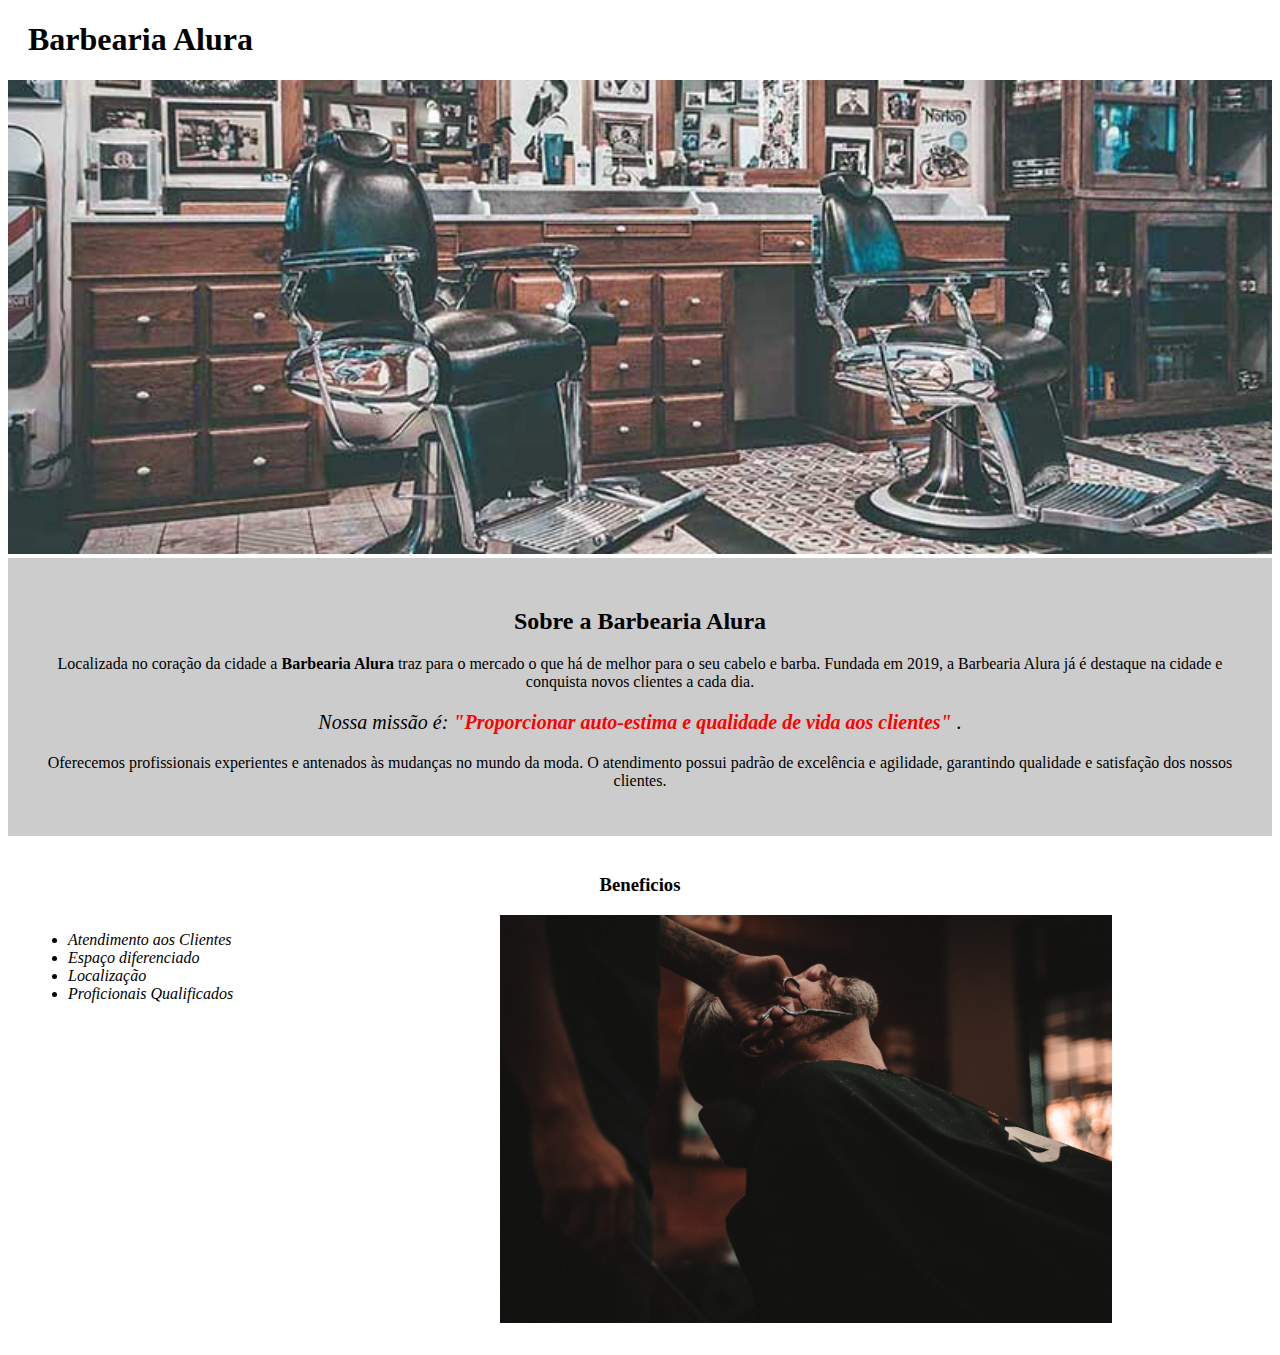
==== Barbearia Alura/index.html @ b7433da6 "Curso html- parte-1" ====
<!DOCTYPE html>
<html lang="pt-br">

<head>
    <meta charset="UTF-8">
    <title>Barbearia Alura</title>
    <link rel="stylesheet" href="style.css">
</head>

<body>
    <header>
    <h1 class="titulo">Barbearia Alura </h1>  
    </header>
    <img id="banner" src="banner.jpg" alt="">
    <div class="principal">
        <h2 class="titulo-centralizado">Sobre a Barbearia Alura</h2>

        <p>Localizada no coração da cidade a <strong>Barbearia Alura </strong> traz para o mercado o que há de melhor
            para o
            seu cabelo e barba.
            Fundada em 2019, a Barbearia Alura já é destaque na cidade e conquista novos clientes a cada dia.</p>

        <p id="missao"><em>Nossa missão é:<strong> "Proporcionar auto-estima e qualidade de vida aos clientes"
                </strong>.</em></p>

        <p>Oferecemos profissionais experientes e antenados às mudanças no mundo da moda. O atendimento possui padrão de
            excelência e agilidade, garantindo qualidade e satisfação dos nossos clientes.</p>
    </div>

    <div class="beneficios">
        <h3 class="titulo-centralizado">Beneficios</h3>

        <ul>
            <li class="itens">Atendimento aos Clientes</li>
            <li class="itens">Espaço diferenciado</li>
            <li class="itens">Localização</li>
            <li class="itens">Proficionais Qualificados</li>
        </ul>

        <img class="imagembeneficios" src="beneficios.jpg" alt="">
    </div>

</body>

</html>
---- Barbearia Alura/style.css ----
.principal {
    background: #cccccc;
    padding: 30px;
}
.titulo{
    padding-left: 20px;
}

#banner{
    width: 100%;
}
.titulo-centralizado{
    text-align: center;
}

p {
    text-align: center;
}
#missao{
    font-size: 20px;
}

em strong {
    color: red;
}
.itens{
    font-style: italic;
}
.beneficios{
    background: white;
    padding: 20px;
}

ul{
    display:inline-block ;
    vertical-align: top;
    width: 20%;
    margin-right: 15%;
}
.imagembeneficios{
    width: 50%;
}
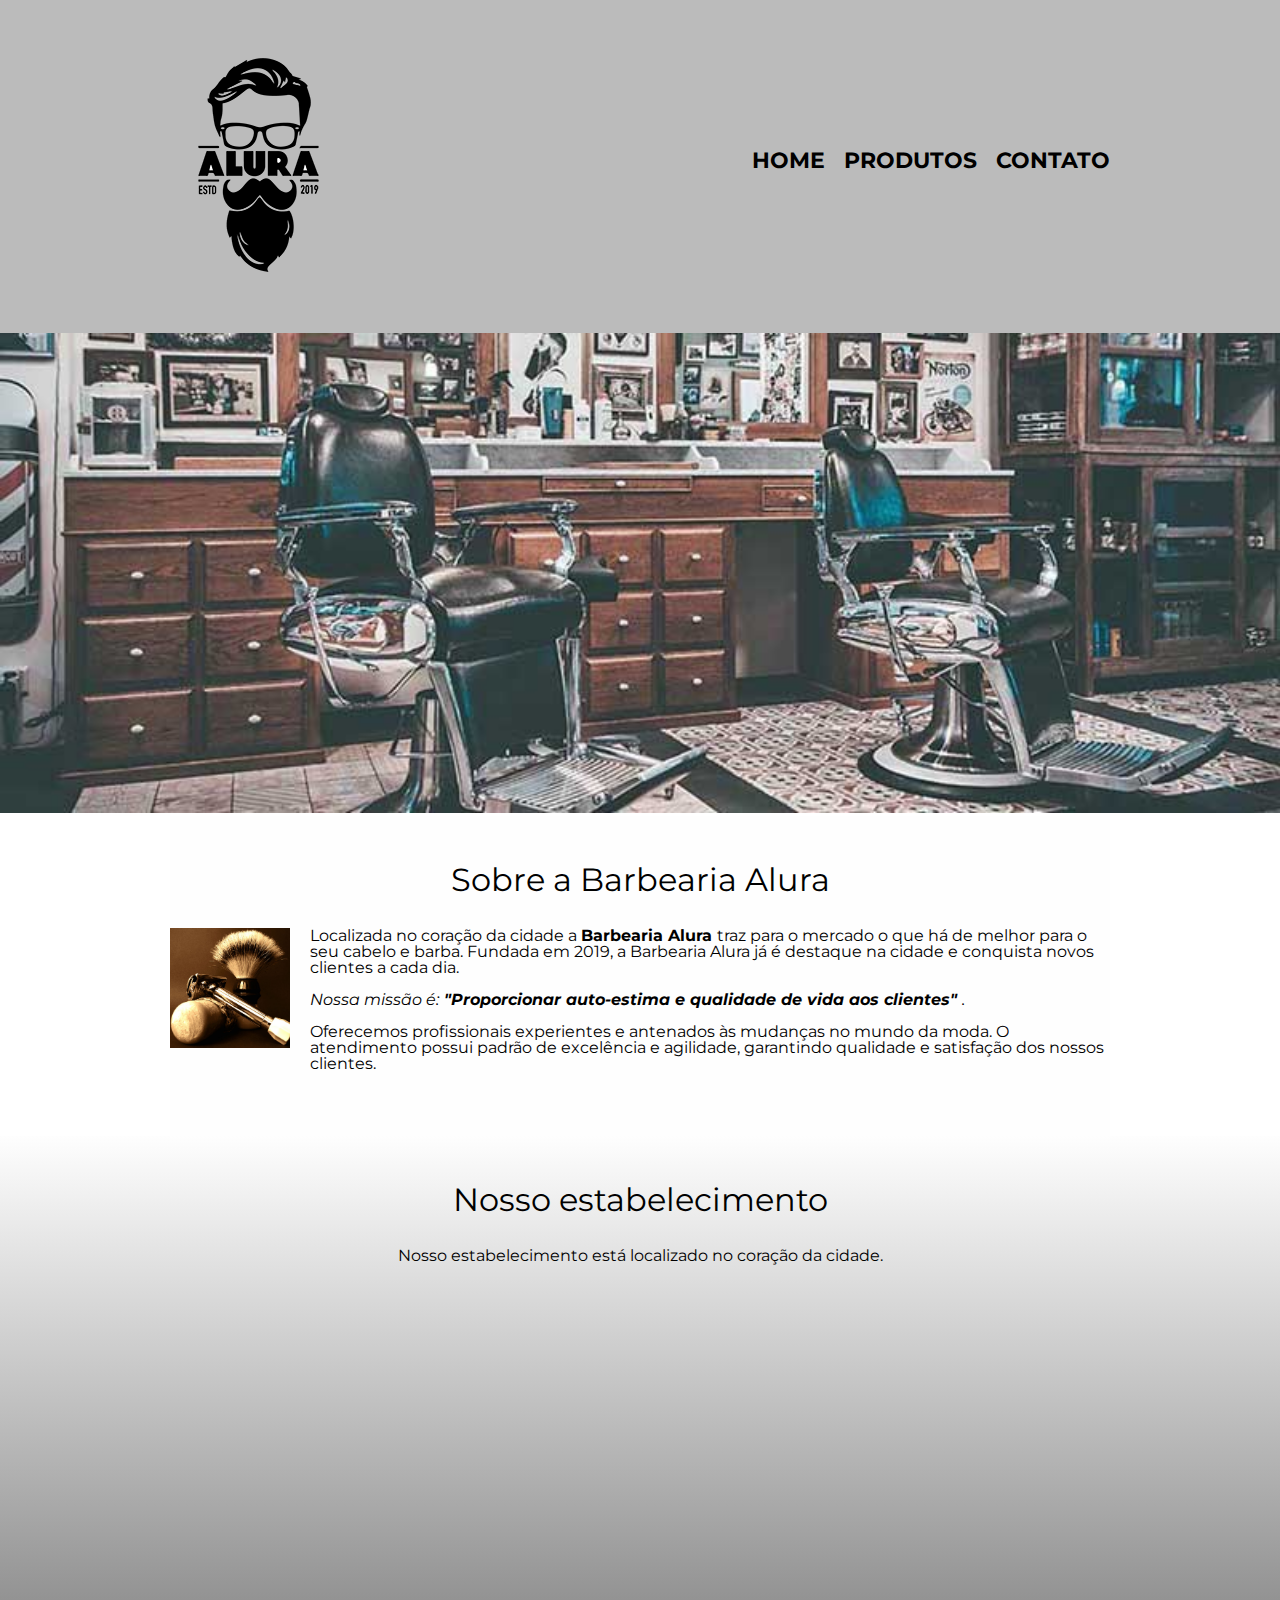
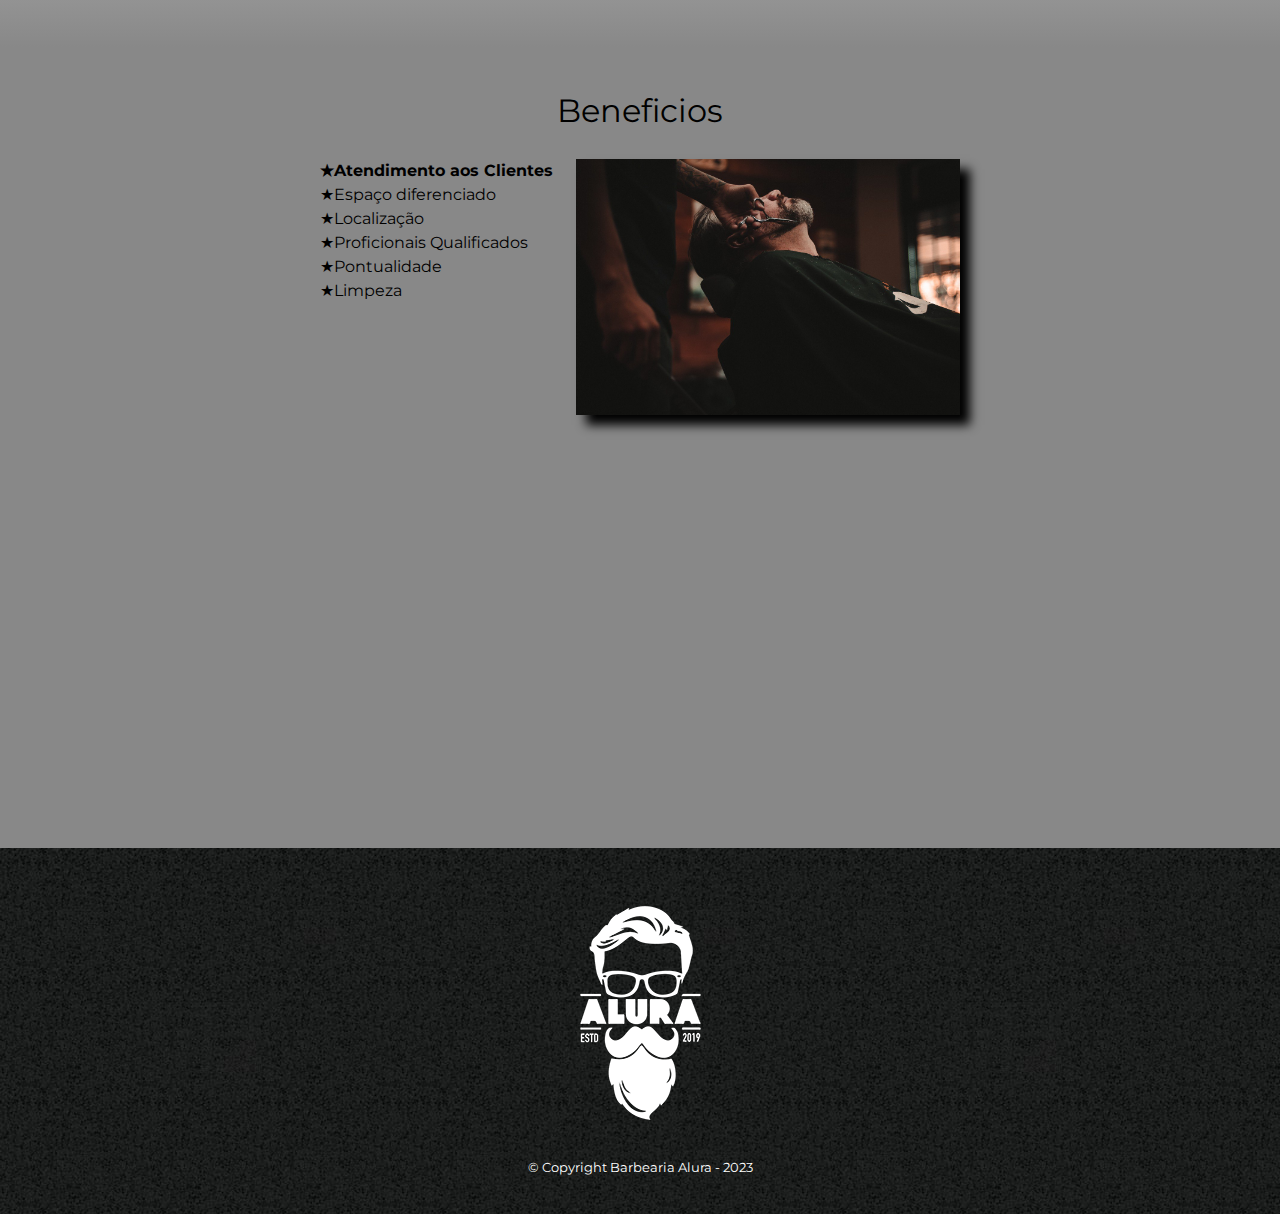
==== commit de42472a: "parte 3 e 4" ====
--- a/Barbearia Alura/index.html
+++ b/Barbearia Alura/index.html
@@ -3,42 +3,88 @@
 
 <head>
     <meta charset="UTF-8">
+    <meta name="viewport" content="width=device-width">
     <title>Barbearia Alura</title>
+    <link rel="stylesheet" href="reset.css">
     <link rel="stylesheet" href="style.css">
+    <link href="https://fonts.googleapis.com/css?family=Montserrat&display=swap" rel="stylesheet">
+
 </head>
 
 <body>
     <header>
-    <h1 class="titulo">Barbearia Alura </h1>  
+        <header>
+            <div class="caixa">
+                <h1><img src="logo.png" alt="Logo da Barbearia Alura"></h1>
+                <nav>
+                    <ul class="navegacao">
+                        <li><a href="index.html">Home</a></li>
+                        <li><a href="produtos.html">Produtos</a></li>
+                        <li><a href="contato.html">Contato</a></li>
+                    </ul>
+                </nav>
+            </div>
+        </header>
     </header>
-    <img id="banner" src="banner.jpg" alt="">
-    <div class="principal">
-        <h2 class="titulo-centralizado">Sobre a Barbearia Alura</h2>
 
-        <p>Localizada no coração da cidade a <strong>Barbearia Alura </strong> traz para o mercado o que há de melhor
-            para o
-            seu cabelo e barba.
-            Fundada em 2019, a Barbearia Alura já é destaque na cidade e conquista novos clientes a cada dia.</p>
+    <img class="banner" src="banner.jpg" alt="">
 
-        <p id="missao"><em>Nossa missão é:<strong> "Proporcionar auto-estima e qualidade de vida aos clientes"
-                </strong>.</em></p>
+    <main>
+        <section class="principal">
+            <h2 class="titulo-principal">Sobre a Barbearia Alura</h2>
 
-        <p>Oferecemos profissionais experientes e antenados às mudanças no mundo da moda. O atendimento possui padrão de
-            excelência e agilidade, garantindo qualidade e satisfação dos nossos clientes.</p>
-    </div>
+            <img class="utensilios" src="utensilios.jpg" alt="utensilios de barbeiro">
 
-    <div class="beneficios">
-        <h3 class="titulo-centralizado">Beneficios</h3>
+            <p>Localizada no coração da cidade a <strong>Barbearia Alura </strong> traz para o mercado o que há de
+                melhor
+                para o
+                seu cabelo e barba.
+                Fundada em 2019, a Barbearia Alura já é destaque na cidade e conquista novos clientes a cada dia.</p>
 
-        <ul>
-            <li class="itens">Atendimento aos Clientes</li>
-            <li class="itens">Espaço diferenciado</li>
-            <li class="itens">Localização</li>
-            <li class="itens">Proficionais Qualificados</li>
-        </ul>
+            <p id="missao"><em>Nossa missão é:<strong> "Proporcionar auto-estima e qualidade de vida aos clientes"
+                    </strong>.</em></p>
 
-        <img class="imagembeneficios" src="beneficios.jpg" alt="">
-    </div>
+            <p>Oferecemos profissionais experientes e antenados às mudanças no mundo da moda. O atendimento possui
+                padrão de
+                excelência e agilidade, garantindo qualidade e satisfação dos nossos clientes.</p>
+        </section>
+
+        <section class="mapa">
+            <h3 class="titulo-principal">Nosso estabelecimento</h3>
+            <p>Nosso estabelecimento está localizado no coração da cidade.</p>
+            <div class="mapa-2">
+                <iframe
+                    src="https://www.google.com/maps/embed?pb=!1m18!1m12!1m3!1d3656.448598130907!2d-46.634653385542414!3d-23.588239368469353!2m3!1f0!2f0!3f0!3m2!1i1024!2i768!4f13.1!3m3!1m2!1s0x94ce5a2b2ed7f3a1%3A0xab35da2f5ca62674!2sCaelum%20-%20Escola%20de%20Tecnologia!5e0!3m2!1spt-BR!2sbr!4v1580916426151!5m2!1spt-BR!2sbr"
+                    width="100%" height="300" frameborder="0" style="border:0;" allowfullscreen=""></iframe>
+            </div>
+
+        </section>
+
+        <section class="beneficios">
+            <h3 class="titulo-principal">Beneficios</h3>
+
+            <div class="conteudo">
+                <ul class="lista-beneficios">
+                    <li class="itens">Atendimento aos Clientes</li>
+                    <li class="itens">Espaço diferenciado</li>
+                    <li class="itens">Localização</li>
+                    <li class="itens">Proficionais Qualificados</li>
+                    <li class="itens">Pontualidade</li>
+                    <li class="itens">Limpeza</li>
+                </ul><img class="imagembeneficios" src="beneficios.jpg" alt="">
+            </div>
+
+            <div class="video">
+                <iframe width="100%" height="315" src="https://www.youtube.com/embed/wcVVXUV0YUY" frameborder="0"
+                    allow="accelerometer; autoplay; encrypted-media; gyroscope; picture-in-picture"
+                    allowfullscreen></iframe>
+            </div>
+        </section>
+    </main>
+    <footer>
+        <img src="logo-branco.png" alt="Logo da Barbearia Alura">
+        <p class="copy">&copy; Copyright Barbearia Alura - 2023 </p>
+    </footer>
 
 </body>
 
--- a/Barbearia Alura/style.css
+++ b/Barbearia Alura/style.css
@@ -1,42 +1,241 @@
-.principal {
-    background: #cccccc;
-    padding: 30px;
-}
-.titulo{
-    padding-left: 20px;
-}
-
-#banner{
+body {
+    font-family: 'Montserrat', sans-serif;
+}
+header{
+    background: #bbbbbb ;
+    padding: 20px 0 ;
+}
+.caixa{
+    position: relative;
+    width: 940px;
+    margin: 0 auto;
+}
+nav{
+    position: absolute;
+    top:110px;
+    right: 0; 
+}
+nav li{
+    display: inline;
+    margin: 0 0 0 15px;
+}
+nav a{
+    text-transform: uppercase ;
+    color:black;
+    font-weight: bold;
+    font-size: 22px;
+    text-decoration: none;
+}
+nav a:hover{
+    color: #C78C19;
+    text-decoration: underline;
+}
+
+.produtos{
+    width: 940px;
+    margin: 0 auto;
+    padding: 50px 0 ;
+}
+.produtos li:hover{
+    border-color: #C78C19;
+}
+.produtos li:active{
+    border-color: #088c19;
+}
+.produtos li:hover h2{
+    font-size: 34px;
+}
+.produtos li{
+    display: inline-block;
+    text-align: center;
+    width: 30%;
+    vertical-align: top;
+    margin: 0 1.5%;
+    padding: 30px 20px;
+    box-sizing: border-box;
+    border: 2px solid #000000;
+    border-radius: 10px;
+
+}
+.produtos h2{
+    font-size: 30px;
+    font-weight: bold;
+}
+.decricao{
+    font-size: 18px;
+}
+.preco{
+    font-size: 22px;
+    font-weight: bold;
+    margin-top: 10px;
+}
+footer{
+    text-align: center;
+    background: url("bg.jpg");
+    padding: 40px 0;
+}
+
+.copy{
+    color: #FFFFFF;
+    font-size: 13px ;
+    margin-top: 20px;
+}
+
+main{
+}
+
+form{
+    margin: 40px 0;
+}
+
+form label, form legend{
+    display: block;
+    font-size: 20px;
+    margin: 0 0 10px;
+}
+
+.input-padrao{
+    display: block;
+    margin: 0 0 20px;
+    padding: 10px 20px;
+    width: 50%;
+}
+.checkbox{
+    margin: 20px 0;
+}
+
+.enviar{
+    width: 40%;
+    padding: 15px 0;
+    background: orange;
+    color: white;
+    font-weight: bold;
+    font-size: 18px;
+    border: none;
+    border-radius: 5px;
+    transition: 1s all;
+    cursor: pointer;
+}
+.enviar:hover{
+    background: darkorange;
+    transform: scale(1.2);
+}
+
+table{
+    margin: 20px 0 40px;
+}
+
+thead{
+    background: #555555;
+    color: white;
+    font-weight: bold;
+}
+td, th{
+    border: 1px solid #000000;
+    padding: 8px 15px;
+}
+
+/*css pagina inicial*/
+.banner{
     width: 100%;
 }
-.titulo-centralizado{
-    text-align: center;
-}
-
-p {
-    text-align: center;
-}
-#missao{
-    font-size: 20px;
-}
-
-em strong {
-    color: red;
+
+.titulo-principal{
+    text-align: center;
+    font-size: 2em;
+    margin: 0 0 1em;
+    clear: left ;
+    
+}
+
+.principal{
+    padding: 3em 0;
+    background: #FEFEFE;
+    width: 940px;
+    margin: 0 auto;
+}
+
+.principal p{
+    margin:  0 0 1em;
+}
+
+.principal strong{
+    font-weight: bold;
+}
+
+.principal em{
+    font-style: italic;
+}
+.utensilios{
+    width: 120px;
+    float: left;
+    margin: 0 20px 20px 0;
+}
+
+.conteudo{
+    width: 640px;
+    margin: 0 auto;
+}
+
+.beneficios{
+    padding: 3em 0;
+    background: #888888;
+    
+}
+
+.lista-beneficios{
+    width: 40%;
+    display: inline-block;
+    vertical-align: top;
+}
+.imagembeneficios{
+    width: 60%;
+    opacity: 1;
+    transition: 400ms;
+    box-shadow: 10px 10px 10px #000000;
+}
+.imagembeneficios:hover{
+    opacity: 0.3;
 }
 .itens{
-    font-style: italic;
-}
-.beneficios{
-    background: white;
-    padding: 20px;
-}
-
-ul{
-    display:inline-block ;
-    vertical-align: top;
-    width: 20%;
-    margin-right: 15%;
-}
-.imagembeneficios{
-    width: 50%;
-}+    line-height: 1.5;
+}
+.itens:first-child{
+    font-weight:bold ;
+}
+.itens:before{
+    content: "★";
+}
+.mapa{
+    padding: 3em 0 ;
+    background: linear-gradient(#FEFEFE,#888888);
+}
+
+.mapa p{
+    margin: 0 0 2em;
+    text-align: center;
+}
+.mapa-2{
+    width: 940px;
+    margin: 0 auto;
+}
+.video{
+    width: 560px;
+    margin: 2em auto;
+}
+
+@media screen and (max-width:480px){
+    .caixa, .principal,.conteudo, .mapa,.video{
+        width: auto;
+    }
+    h1{
+        text-align: center;
+    }
+    nav{
+        position: static;
+    }
+    .lista-beneficios, .imagembeneficios{
+        width: 100%;
+    }
+}
+
